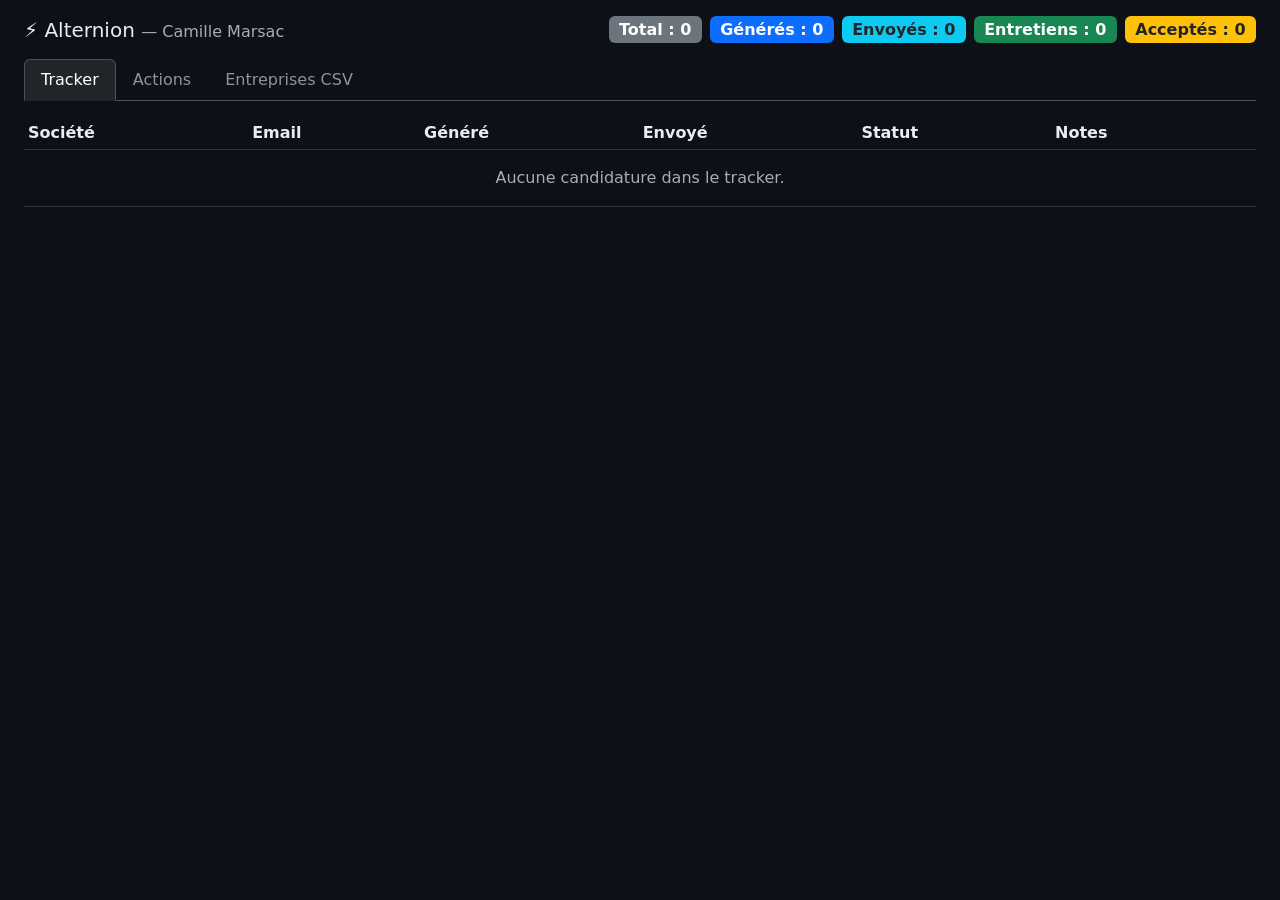
==== src/main/resources/dashboard.html @ 578bb9fd "init" ====
<!DOCTYPE html>
<html data-bs-theme="dark">
<head>
  <meta charset="UTF-8">
  <title>Alternion</title>
  <meta name="viewport" content="width=device-width, initial-scale=1">
  <link rel="stylesheet" href="https://cdn.jsdelivr.net/npm/bootstrap@5.3.2/dist/css/bootstrap.min.css">
  <style>
    body { background:#0d1117; color:#e6edf3; }
    .card { background:#161b22; border:1px solid #30363d; }
    .table > :not(caption) > * > * { background:transparent !important; color:#e6edf3; border-color:#30363d; }
    .console-box { background:#010409; color:#3fb950; font-family:monospace; font-size:12px;
                   height:300px; overflow-y:auto; padding:12px; border-radius:6px;
                   white-space:pre-wrap; border:1px solid #30363d; }
    .nav-link { color:#8b949e; }
    .nav-link.active { color:#e6edf3; }
  </style>
</head>
<body>
<div class="container-fluid py-3 px-4">

  <!-- Header -->
  <div class="d-flex align-items-center mb-3 flex-wrap gap-2">
    <h5 class="mb-0 me-auto">&#x26A1; Alternion <span class="text-muted fw-normal fs-6">&#x2014; Camille Marsac</span></h5>
    <span id="st-total"     class="badge bg-secondary fs-6">&#x2013;</span>
    <span id="st-genere"    class="badge bg-primary fs-6">&#x2013;</span>
    <span id="st-envoye"    class="badge bg-info text-dark fs-6">&#x2013;</span>
    <span id="st-entretien" class="badge bg-success fs-6">&#x2013;</span>
    <span id="st-accepte"   class="badge bg-warning text-dark fs-6">&#x2013;</span>
  </div>

  <!-- Tabs -->
  <ul class="nav nav-tabs mb-3">
    <li class="nav-item"><button class="nav-link active" data-bs-toggle="tab" data-bs-target="#pTracker">Tracker</button></li>
    <li class="nav-item"><button class="nav-link"        data-bs-toggle="tab" data-bs-target="#pActions">Actions</button></li>
    <li class="nav-item"><button class="nav-link"        data-bs-toggle="tab" data-bs-target="#pCsv">Entreprises CSV</button></li>
  </ul>

  <div class="tab-content">

    <!-- TRACKER -->
    <div class="tab-pane fade show active" id="pTracker">
      <div class="table-responsive">
        <table class="table table-hover table-sm align-middle">
          <thead class="table-dark">
            <tr><th>Soci&#xe9;t&#xe9;</th><th>Email</th><th>G&#xe9;n&#xe9;r&#xe9;</th><th>Envoy&#xe9;</th><th>Statut</th><th>Notes</th><th></th></tr>
          </thead>
          <tbody id="trackerBody">
            <tr><td colspan="7" class="text-center text-muted py-3">Chargement&#x2026;</td></tr>
          </tbody>
        </table>
      </div>
    </div>

    <!-- ACTIONS -->
    <div class="tab-pane fade" id="pActions">
      <div class="row g-3 mb-3">

        <div class="col-lg-4">
          <div class="card h-100">
            <div class="card-body">
              <h6 class="card-title">&#x1F4C4; G&#xe9;n&#xe9;rer les lettres</h6>
              <p class="card-text text-muted small">Lance LettreMailing sur tout le CSV : g&#xe9;n&#xe8;re les PDF et copie le CV dans chaque dossier.</p>
              <button class="btn btn-primary btn-sm" onclick="run('mailing')">&#x25B6; Lancer</button>
            </div>
          </div>
        </div>

        <div class="col-lg-4">
          <div class="card h-100">
            <div class="card-body">
              <h6 class="card-title">&#x2709; Envoyer les emails</h6>
              <p class="card-text text-muted small">Envoie toutes les candidatures par Gmail avec LM + CV en pi&#xe8;ces jointes.</p>
              <button class="btn btn-warning btn-sm text-dark" onclick="confirmEnvoi()">&#x25B6; Envoyer</button>
            </div>
          </div>
        </div>

        <div class="col-lg-4">
          <div class="card h-100">
            <div class="card-body">
              <h6 class="card-title">&#x1F50D; Scraper des offres</h6>
              <div class="row g-1 mb-2">
                <div class="col-8"><input id="scVille" class="form-control form-control-sm" placeholder="Ville (ex: Lyon)"></div>
                <div class="col-4"><input id="scCP"    class="form-control form-control-sm" placeholder="CP"></div>
                <div class="col-4"><input id="scRayon" class="form-control form-control-sm" placeholder="Rayon km" value="30"></div>
                <div class="col-8"><input id="scRomes" class="form-control form-control-sm" placeholder="ROME (ex: M1805,M1810)"></div>
              </div>
              <button class="btn btn-success btn-sm" onclick="runScraper()">&#x25B6; Rechercher</button>
            </div>
          </div>
        </div>

      </div>
      <div class="d-flex justify-content-between align-items-center mb-1">
        <small class="text-muted">Sortie</small>
        <button class="btn btn-sm btn-outline-secondary py-0" onclick="clearConsole()">Effacer</button>
      </div>
      <div class="console-box" id="console">Pr&#xea;t &#x2014; cliquez sur une action ci-dessus.</div>
    </div>

    <!-- CSV -->
    <div class="tab-pane fade" id="pCsv">
      <p class="text-muted small mb-2">Contenu de <code>entreprises.csv</code> &#x2014; modifiez le fichier directement puis rechargez la page.</p>
      <div class="table-responsive">
        <table class="table table-hover table-sm">
          <thead class="table-dark">
            <tr><th>Titre</th><th>Soci&#xe9;t&#xe9;</th><th>Adresse</th><th>CP</th><th>Email</th></tr>
          </thead>
          <tbody id="csvBody">
            <tr><td colspan="5" class="text-center text-muted py-3">Chargement&#x2026;</td></tr>
          </tbody>
        </table>
      </div>
    </div>

  </div>
</div>

<script src="https://cdn.jsdelivr.net/npm/bootstrap@5.3.2/dist/js/bootstrap.bundle.min.js"></script>
<script>
const STATUTS = ['g\u00e9n\u00e9r\u00e9','envoy\u00e9','relanc\u00e9','entretien','accept\u00e9','refus\u00e9'];

async function loadTracker() {
  const rows = await fetch('/api/tracker').then(r => r.json()).catch(() => []);
  const cnt = s => rows.filter(r => r.statut === s).length;
  document.getElementById('st-total').textContent     = 'Total : '      + rows.length;
  document.getElementById('st-genere').textContent    = 'G\u00e9n\u00e9r\u00e9s : '    + cnt('g\u00e9n\u00e9r\u00e9');
  document.getElementById('st-envoye').textContent    = 'Envoy\u00e9s : '    + cnt('envoy\u00e9');
  document.getElementById('st-entretien').textContent = 'Entretiens : ' + cnt('entretien');
  document.getElementById('st-accepte').textContent   = 'Accept\u00e9s : '   + cnt('accept\u00e9');
  document.getElementById('trackerBody').innerHTML = rows.length
    ? rows.map(function(row) { return '<tr>'
        + '<td><strong>' + esc(row.societe) + '</strong></td>'
        + '<td><small class="text-muted">' + esc(row.email_destinataire||'') + '</small></td>'
        + '<td><small>' + (row.date_generation||'') + '</small></td>'
        + '<td><small>' + (row.date_envoi||'\u2013') + '</small></td>'
        + '<td><select class="form-select form-select-sm" style="width:115px" data-societe="' + esc(row.societe) + '" onchange="updateStatut(this)">'
        + STATUTS.map(function(s) { return '<option' + (s===row.statut?' selected':'') + '>' + s + '</option>'; }).join('')
        + '</select></td>'
        + '<td><small class="text-muted">' + esc(row.notes||'') + '</small></td>'
        + '<td><button class="btn btn-sm btn-outline-secondary py-0 px-2" data-societe="' + esc(row.societe) + '" onclick="editNote(this)">\u{1F4DD}</button></td>'
        + '</tr>'; }).join('')
    : '<tr><td colspan="7" class="text-center text-muted py-3">Aucune candidature dans le tracker.</td></tr>';
}

async function loadCsv() {
  const rows = await fetch('/api/csv').then(r => r.json()).catch(() => []);
  document.getElementById('csvBody').innerHTML = rows.length
    ? rows.map(function(r) { return '<tr>'
        + '<td>' + esc(r.titre||'') + '</td>'
        + '<td>' + esc(r.societe||'') + '</td>'
        + '<td>' + esc(r.adresse_postale||'') + '</td>'
        + '<td>' + esc(r.code_postal||'') + '</td>'
        + '<td><small>' + esc(r.email_destinataire||'') + '</small></td>'
        + '</tr>'; }).join('')
    : '<tr><td colspan="5" class="text-center text-muted py-3">CSV vide ou introuvable.</td></tr>';
}

async function updateStatut(sel) {
  await fetch('/api/update', {
    method: 'POST', headers: {'Content-Type':'application/json'},
    body: JSON.stringify({societe: sel.dataset.societe, statut: sel.value})
  });
  loadTracker();
}

async function editNote(btn) {
  var note = prompt('Note pour ' + btn.dataset.societe + ' :');
  if (note === null) return;
  await fetch('/api/update', {
    method: 'POST', headers: {'Content-Type':'application/json'},
    body: JSON.stringify({societe: btn.dataset.societe, notes: note})
  });
  loadTracker();
}

function run(action, extra) {
  extra = extra || {};
  document.querySelector('[data-bs-target="#pActions"]').click();
  var cons = document.getElementById('console');
  cons.textContent = '> ' + action + '\n';
  var params = new URLSearchParams(Object.assign({action: action}, extra));
  var src = new EventSource('/api/run?' + params);
  src.onmessage = function(e) {
    if (e.data === '[DONE]') { src.close(); loadTracker(); loadCsv(); return; }
    cons.textContent += e.data + '\n';
    cons.scrollTop = cons.scrollHeight;
  };
  src.onerror = function() { src.close(); cons.textContent += '[termin\u00e9]\n'; };
}

function confirmEnvoi() {
  if (confirm('Envoyer les emails \u00e0 toutes les entreprises du CSV ?\nCette action est irr\u00e9versible.'))
    run('envoi');
}

function runScraper() {
  var ville = document.getElementById('scVille').value.trim();
  if (!ville) { alert('Entrez une ville.'); return; }
  run('scraper', {
    ville: ville,
    codepostal: document.getElementById('scCP').value.trim(),
    rayon:      document.getElementById('scRayon').value.trim(),
    romes:      document.getElementById('scRomes').value.trim()
  });
}

function clearConsole() { document.getElementById('console').textContent = ''; }

function esc(s) {
  return String(s).replace(/&/g,'&amp;').replace(/</g,'&lt;').replace(/>/g,'&gt;').replace(/"/g,'&quot;');
}

loadTracker();
loadCsv();
document.querySelector('[data-bs-target="#pCsv"]').addEventListener('shown.bs.tab', loadCsv);
</script>
</body>
</html>
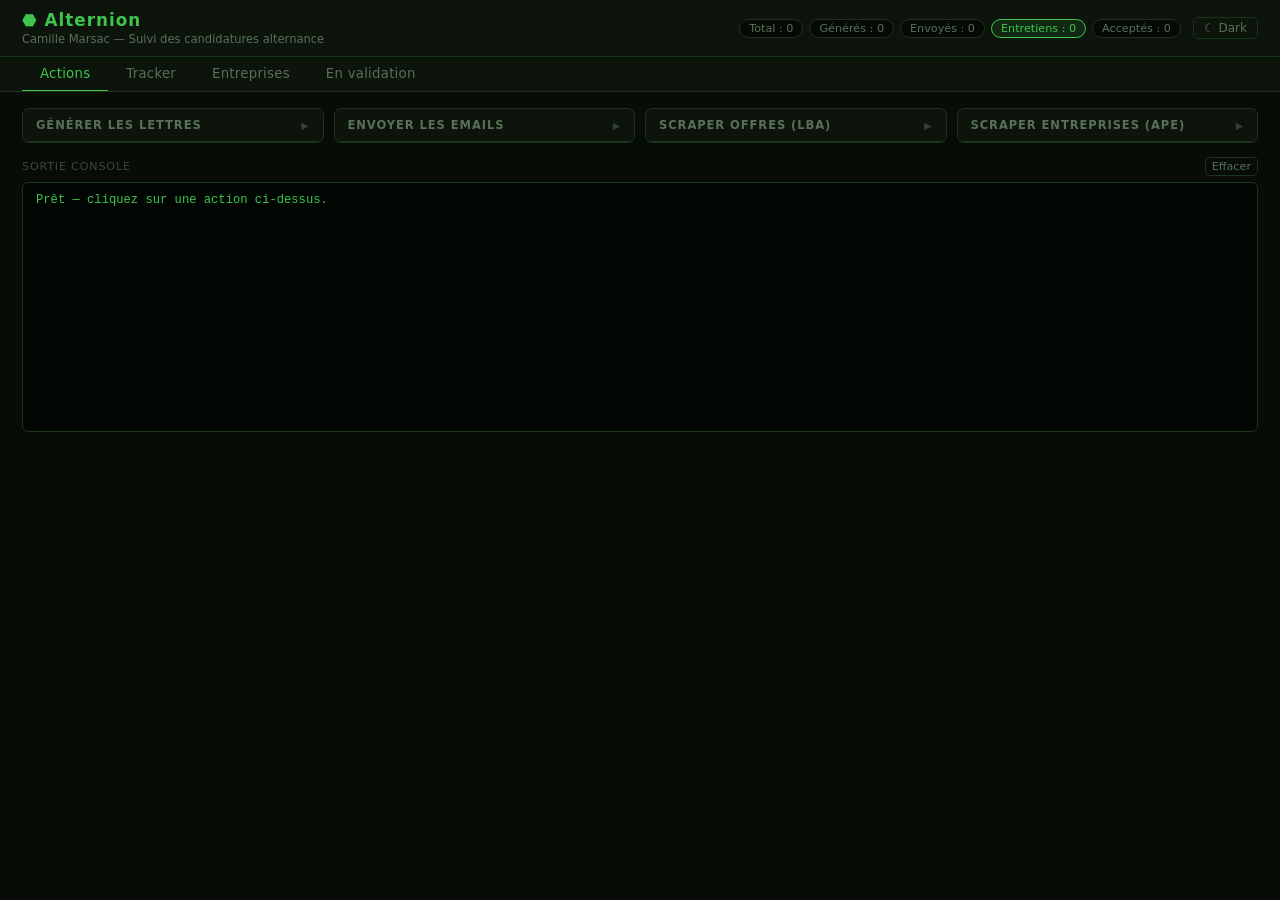
==== commit 71945a98: "Ajouts divers" ====
--- a/src/main/resources/dashboard.html
+++ b/src/main/resources/dashboard.html
@@ -1,189 +1,902 @@
 <!DOCTYPE html>
-<html data-bs-theme="dark">
+<html lang="fr" data-theme="dark">
 <head>
   <meta charset="UTF-8">
   <title>Alternion</title>
   <meta name="viewport" content="width=device-width, initial-scale=1">
-  <link rel="stylesheet" href="https://cdn.jsdelivr.net/npm/bootstrap@5.3.2/dist/css/bootstrap.min.css">
   <style>
-    body { background:#0d1117; color:#e6edf3; }
-    .card { background:#161b22; border:1px solid #30363d; }
-    .table > :not(caption) > * > * { background:transparent !important; color:#e6edf3; border-color:#30363d; }
-    .console-box { background:#010409; color:#3fb950; font-family:monospace; font-size:12px;
-                   height:300px; overflow-y:auto; padding:12px; border-radius:6px;
-                   white-space:pre-wrap; border:1px solid #30363d; }
-    .nav-link { color:#8b949e; }
-    .nav-link.active { color:#e6edf3; }
+    /* ── Variables de thème ────────────────────────────── */
+    :root {
+      --bg:       #070c07;
+      --bg-s:     #0c140c;
+      --bg-r:     #111d11;
+      --bg-i:     #050a05;
+      --brd:      #1a361a;
+      --brd-s:    #2a502a;
+      --txt:      #c0dac0;
+      --txt-d:    #587058;
+      --txt-m:    #364a36;
+      --acc:      #3ec44f;
+      --acc-d:    #2a9038;
+      --acc-glow: rgba(62,196,79,.12);
+      --dng:      #e05050;
+      --wrn:      #c89a18;
+      --bof-bg:   rgba(62,196,79,.14);
+      --bof-fg:   #3ec44f;
+      --bent-bg:  rgba(100,160,100,.12);
+      --bent-fg:  #7ab87a;
+      --con-bg:   #020602;
+      --con-fg:   #3ec44f;
+    }
+    [data-theme="light"] {
+      --bg:       #f2f7f2;
+      --bg-s:     #e8f0e8;
+      --bg-r:     #dde8dd;
+      --bg-i:     #ffffff;
+      --brd:      #90be90;
+      --brd-s:    #609060;
+      --txt:      #1a3a1a;
+      --txt-d:    #3a6a3a;
+      --txt-m:    #5a8a5a;
+      --acc:      #1e7a2e;
+      --acc-d:    #145022;
+      --acc-glow: rgba(30,122,46,.1);
+      --dng:      #aa2020;
+      --wrn:      #8a6010;
+      --bof-bg:   rgba(30,122,46,.14);
+      --bof-fg:   #1e7a2e;
+      --bent-bg:  rgba(70,110,70,.12);
+      --bent-fg:  #3a6a3a;
+      --con-bg:   #f4fdf4;
+      --con-fg:   #1a5a22;
+    }
+
+    /* ── Reset / Base ──────────────────────────────────── */
+    *, *::before, *::after { box-sizing:border-box; margin:0; padding:0; }
+    body { background:var(--bg); color:var(--txt); font-family:'Segoe UI',system-ui,sans-serif; font-size:14px; }
+    a { color:var(--acc); text-decoration:none; }
+    a:hover { text-decoration:underline; }
+    input, select, button, textarea { font-family:inherit; }
+
+    /* ── Header ───────────────────────────────────────── */
+    .hdr { display:flex; align-items:center; gap:12px; padding:10px 22px;
+           background:var(--bg-s); border-bottom:1px solid var(--brd); flex-wrap:wrap; }
+    .hdr-logo { font-size:1.05rem; font-weight:700; color:var(--acc); letter-spacing:.06em; }
+    .hdr-sub  { font-size:.72rem; color:var(--txt-d); margin-top:2px; }
+    .hdr-stats { display:flex; gap:6px; flex-wrap:wrap; margin-left:auto; align-items:center; }
+    .sp { font-size:.7rem; padding:2px 9px; border-radius:10px; border:1px solid var(--brd);
+          color:var(--txt-d); background:var(--bg-i); white-space:nowrap; }
+    .sp.hi { border-color:var(--acc); color:var(--acc); background:var(--acc-glow); }
+    .theme-btn { background:none; border:1px solid var(--brd); color:var(--txt-d); border-radius:5px;
+                 padding:3px 10px; cursor:pointer; font-size:.75rem; }
+    .theme-btn:hover { border-color:var(--acc); color:var(--acc); }
+
+    /* ── Tabs ─────────────────────────────────────────── */
+    .tabs { display:flex; border-bottom:1px solid var(--brd); background:var(--bg-s);
+            padding:0 22px; overflow-x:auto; }
+    .tab { background:none; border:none; border-bottom:2px solid transparent; color:var(--txt-d);
+           padding:9px 18px; cursor:pointer; font-size:.83rem; letter-spacing:.02em;
+           white-space:nowrap; margin-bottom:-1px; transition:color .12s; }
+    .tab:hover { color:var(--txt); }
+    .tab.on { color:var(--acc); border-bottom-color:var(--acc); }
+    .pane { display:none; padding:16px 22px; }
+    .pane.on { display:block; }
+
+    /* ── Grille actions ───────────────────────────────── */
+    .act-grid { display:grid; grid-template-columns:repeat(4,1fr); gap:10px; margin-bottom:14px; }
+    @media(max-width:1100px) { .act-grid { grid-template-columns:repeat(2,1fr); } }
+    @media(max-width:580px)  { .act-grid { grid-template-columns:1fr; } }
+
+    /* ── Cards collapsibles ───────────────────────────── */
+    .card { background:var(--bg-s); border:1px solid var(--brd); border-radius:7px; overflow:hidden; }
+    .card-hdr { display:flex; align-items:center; justify-content:space-between; padding:9px 13px;
+                cursor:pointer; background:none; border:none; width:100%; color:var(--txt-d);
+                font-size:.72rem; text-transform:uppercase; letter-spacing:.08em; font-weight:600;
+                border-bottom:1px solid var(--brd); }
+    .card-hdr:hover { color:var(--acc); }
+    .card-hdr .chev { font-size:.6rem; transition:transform .18s; opacity:.5; }
+    .card-hdr.open .chev { transform:rotate(90deg); opacity:1; color:var(--acc); }
+    .card-hdr.open { color:var(--acc); }
+    .card-body { display:none; padding:12px 13px; }
+    .card-body.open { display:block; }
+
+    /* ── Formulaires ──────────────────────────────────── */
+    .flbl { display:block; font-size:.7rem; color:var(--txt-d); margin-bottom:3px;
+            text-transform:uppercase; letter-spacing:.04em; }
+    .finp, .fsel { display:block; width:100%; background:var(--bg-i); border:1px solid var(--brd);
+                   color:var(--txt); border-radius:5px; padding:5px 8px; font-size:.8rem; }
+    .finp:focus, .fsel:focus { outline:none; border-color:var(--acc); }
+    .fsel option { background:var(--bg-i); }
+    .frow  { display:grid; gap:8px; margin-bottom:8px; }
+    .fc2   { grid-template-columns:1fr 1fr; }
+    .fc31  { grid-template-columns:3fr 1fr; }
+
+    /* ── Multi-select dropdown ────────────────────────── */
+    .ms { position:relative; }
+    .ms-btn { display:flex; align-items:center; justify-content:space-between; gap:6px; width:100%;
+              background:var(--bg-i); border:1px solid var(--brd); color:var(--txt-d);
+              border-radius:5px; padding:5px 8px; font-size:.8rem; cursor:pointer; text-align:left; }
+    .ms-btn:hover, .ms-btn.open { border-color:var(--acc); color:var(--txt); }
+    .ms-lbl { overflow:hidden; text-overflow:ellipsis; white-space:nowrap; flex:1; }
+    .ms-arr { font-size:.6rem; flex-shrink:0; transition:transform .15s; }
+    .ms-btn.open .ms-arr { transform:rotate(180deg); }
+    .ms-panel { display:none; position:absolute; top:calc(100% + 3px); left:0; right:0;
+                background:var(--bg-r); border:1px solid var(--acc); border-radius:6px;
+                z-index:400; max-height:230px; overflow-y:auto;
+                box-shadow:0 6px 24px rgba(0,0,0,.55); }
+    .ms-panel.open { display:block; }
+    .ms-grp { border-bottom:1px solid var(--brd); padding:3px 0; }
+    .ms-grp:last-child { border-bottom:none; }
+    .ms-glbl { font-size:.67rem; text-transform:uppercase; letter-spacing:.06em;
+               color:var(--txt-m); padding:5px 10px 2px; }
+    .mi { display:flex; align-items:center; gap:7px; padding:4px 10px; cursor:pointer; }
+    .mi:hover { background:var(--acc-glow); }
+    .mi input[type=checkbox] { accent-color:var(--acc); cursor:pointer; flex-shrink:0; }
+    .mi label { font-size:.79rem; color:var(--txt-d); cursor:pointer; line-height:1.3; }
+    .mi:hover label { color:var(--txt); }
+
+    /* ── Boutons ──────────────────────────────────────── */
+    .btn { display:inline-flex; align-items:center; gap:5px; border-radius:5px; padding:5px 12px;
+           font-size:.8rem; cursor:pointer; border:1px solid; transition:all .12s; line-height:1.2;
+           white-space:nowrap; }
+    .btn-g { background:var(--acc);  border-color:var(--acc);  color:#000; font-weight:600; }
+    .btn-g:hover { background:var(--acc-d); border-color:var(--acc-d); }
+    .btn-o { background:transparent; border-color:var(--brd);  color:var(--txt-d); }
+    .btn-o:hover { border-color:var(--acc); color:var(--acc); }
+    .btn-w { background:transparent; border-color:var(--wrn);  color:var(--wrn); }
+    .btn-w:hover { background:var(--wrn); color:#000; }
+    .btn-d { background:transparent; border-color:var(--dng);  color:var(--dng); }
+    .btn-d:hover { background:var(--dng); color:#fff; }
+    .btn-sm { padding:3px 9px; font-size:.75rem; }
+    .btn-xs { padding:2px 6px; font-size:.7rem; }
+    .btn:disabled { opacity:.45; cursor:not-allowed; }
+
+    /* ── Console ──────────────────────────────────────── */
+    .con-hdr { display:flex; justify-content:space-between; align-items:center; margin-bottom:6px; }
+    .con-lbl { font-size:.7rem; text-transform:uppercase; letter-spacing:.07em; color:var(--txt-m); }
+    .con-box { background:var(--con-bg); color:var(--con-fg); font-family:'Courier New',Consolas,monospace;
+               font-size:.76rem; height:250px; overflow-y:auto; padding:10px 13px; border-radius:6px;
+               white-space:pre-wrap; border:1px solid var(--brd); }
+
+    /* ── Tables ───────────────────────────────────────── */
+    .tbl-wrap { overflow-x:auto; }
+    .tbl { width:100%; border-collapse:collapse; }
+    .tbl th { font-size:.68rem; text-transform:uppercase; letter-spacing:.06em; color:var(--txt-d);
+              font-weight:600; padding:8px 10px; border-bottom:2px solid var(--brd); white-space:nowrap; }
+    .tbl td { padding:7px 10px; border-bottom:1px solid var(--brd); font-size:.82rem; vertical-align:middle; }
+    .tbl tr:last-child td { border-bottom:none; }
+    .erow { cursor:pointer; transition:background .1s; }
+    .erow:hover, .erow.xp { background:var(--bg-r); }
+    .drow td { padding:0; border-bottom:1px solid var(--brd); }
+    .det-box { padding:10px 14px; background:var(--bg-i); display:grid; gap:5px; }
+    .det-box .dl { display:flex; gap:10px; font-size:.79rem; align-items:baseline; }
+    .det-box .dk { color:var(--txt-d); font-size:.69rem; text-transform:uppercase;
+                   letter-spacing:.05em; min-width:68px; flex-shrink:0; }
+    .det-box .dv { color:var(--txt); word-break:break-word; }
+
+    /* ── Badges ───────────────────────────────────────── */
+    .bdg { display:inline-block; border-radius:3px; padding:1px 6px; font-size:.67rem;
+           font-weight:600; letter-spacing:.02em; white-space:nowrap; border:1px solid; }
+    .bdg-offre { background:var(--bof-bg); color:var(--bof-fg); border-color:var(--bof-fg); }
+    .bdg-ent   { background:var(--bent-bg); color:var(--bent-fg); border-color:var(--bent-fg); }
+    .bdg-done  { background:rgba(80,80,80,.15); color:var(--txt-m); border-color:var(--txt-m); }
+
+    /* ── Buckets ──────────────────────────────────────── */
+    .bkt-bar { display:flex; gap:7px; flex-wrap:wrap; align-items:center; margin-bottom:12px; }
+    .bkt-pill { background:transparent; border:1px solid var(--brd); color:var(--txt-d);
+                border-radius:10px; padding:2px 11px; font-size:.74rem; cursor:pointer;
+                transition:all .12s; }
+    .bkt-pill:hover { border-color:var(--acc); color:var(--acc); }
+    .bkt-pill.on { background:var(--acc-glow); border-color:var(--acc); color:var(--acc); }
+    .bkt-acts { margin-left:auto; display:flex; gap:6px; }
+
+    /* ── Modals custom ────────────────────────────────── */
+    .ov { display:none; position:fixed; inset:0; background:rgba(0,0,0,.58); z-index:500;
+          align-items:center; justify-content:center; }
+    .ov.on { display:flex; }
+    .mbox { background:var(--bg-r); border:1px solid var(--brd-s); border-radius:8px;
+            padding:18px 20px; width:min(390px,94vw); box-shadow:0 12px 50px rgba(0,0,0,.6); }
+    .mtit { font-size:.9rem; font-weight:600; color:var(--txt); margin-bottom:14px; }
+    .mfld { margin-bottom:10px; }
+    .mfoo { display:flex; justify-content:flex-end; gap:8px; margin-top:14px; }
+
+    /* ── Misc ─────────────────────────────────────────── */
+    .tb-hdr { display:flex; justify-content:space-between; align-items:center; margin-bottom:10px; }
+    .tb-tit { font-size:.72rem; text-transform:uppercase; letter-spacing:.07em; color:var(--txt-d); }
+    .empty  { color:var(--txt-m); font-size:.8rem; text-align:center; padding:20px; }
+    .ra { display:flex; gap:4px; justify-content:flex-end; white-space:nowrap; }
+    .stat-sel { background:var(--bg-i); border:1px solid var(--brd); color:var(--txt);
+                border-radius:4px; padding:2px 5px; font-size:.76rem; }
+    code { background:var(--bg-i); border:1px solid var(--brd); border-radius:3px;
+           padding:1px 5px; font-size:.8em; color:var(--txt-d); }
+    .hint { font-size:.72rem; color:var(--txt-d); margin-top:6px; }
   </style>
 </head>
 <body>
-<div class="container-fluid py-3 px-4">
-
-  <!-- Header -->
-  <div class="d-flex align-items-center mb-3 flex-wrap gap-2">
-    <h5 class="mb-0 me-auto">&#x26A1; Alternion <span class="text-muted fw-normal fs-6">&#x2014; Camille Marsac</span></h5>
-    <span id="st-total"     class="badge bg-secondary fs-6">&#x2013;</span>
-    <span id="st-genere"    class="badge bg-primary fs-6">&#x2013;</span>
-    <span id="st-envoye"    class="badge bg-info text-dark fs-6">&#x2013;</span>
-    <span id="st-entretien" class="badge bg-success fs-6">&#x2013;</span>
-    <span id="st-accepte"   class="badge bg-warning text-dark fs-6">&#x2013;</span>
+
+<!-- ── Header ───────────────────────────────────────────── -->
+<header class="hdr">
+  <div>
+    <div class="hdr-logo">&#11043; Alternion</div>
+    <div class="hdr-sub">Camille Marsac &mdash; Suivi des candidatures alternance</div>
   </div>
-
-  <!-- Tabs -->
-  <ul class="nav nav-tabs mb-3">
-    <li class="nav-item"><button class="nav-link active" data-bs-toggle="tab" data-bs-target="#pTracker">Tracker</button></li>
-    <li class="nav-item"><button class="nav-link"        data-bs-toggle="tab" data-bs-target="#pActions">Actions</button></li>
-    <li class="nav-item"><button class="nav-link"        data-bs-toggle="tab" data-bs-target="#pCsv">Entreprises CSV</button></li>
-  </ul>
-
-  <div class="tab-content">
-
-    <!-- TRACKER -->
-    <div class="tab-pane fade show active" id="pTracker">
-      <div class="table-responsive">
-        <table class="table table-hover table-sm align-middle">
-          <thead class="table-dark">
-            <tr><th>Soci&#xe9;t&#xe9;</th><th>Email</th><th>G&#xe9;n&#xe9;r&#xe9;</th><th>Envoy&#xe9;</th><th>Statut</th><th>Notes</th><th></th></tr>
-          </thead>
-          <tbody id="trackerBody">
-            <tr><td colspan="7" class="text-center text-muted py-3">Chargement&#x2026;</td></tr>
-          </tbody>
-        </table>
+  <div class="hdr-stats">
+    <span id="st-total"     class="sp">&#8212;</span>
+    <span id="st-genere"    class="sp">&#8212;</span>
+    <span id="st-envoye"    class="sp">&#8212;</span>
+    <span id="st-entretien" class="sp hi">&#8212;</span>
+    <span id="st-accepte"   class="sp">&#8212;</span>
+  </div>
+  <button class="theme-btn" id="themeBtn" onclick="toggleTheme()">&#9790; Dark</button>
+</header>
+
+<!-- ── Barre d'onglets ──────────────────────────────────── -->
+<nav class="tabs">
+  <button class="tab on" data-tab="pActions" onclick="switchTab(this)">Actions</button>
+  <button class="tab" data-tab="pTracker"  onclick="switchTab(this)">Tracker</button>
+  <button class="tab" data-tab="pOffres"   onclick="switchTab(this);loadBuckets().then(loadOffres)">Entreprises</button>
+  <button class="tab" data-tab="pCsv"      onclick="switchTab(this);loadCsv()">En validation</button>
+</nav>
+
+<!-- ── Pane : Actions ───────────────────────────────────── -->
+<div id="pActions" class="pane on">
+  <div class="act-grid">
+
+    <!-- Générer les lettres -->
+    <div class="card">
+      <button class="card-hdr" onclick="toggleCard(this)">
+        <span>G&eacute;n&eacute;rer les lettres</span>
+        <span class="chev">&#9654;</span>
+      </button>
+      <div class="card-body">
+        <p class="hint" style="margin-bottom:10px">Lance LettreMailing &mdash; g&eacute;n&egrave;re les PDF et copie le CV dans chaque dossier entreprise.</p>
+        <button class="btn btn-g btn-sm" onclick="run('mailing')">Lancer</button>
       </div>
     </div>
 
-    <!-- ACTIONS -->
-    <div class="tab-pane fade" id="pActions">
-      <div class="row g-3 mb-3">
-
-        <div class="col-lg-4">
-          <div class="card h-100">
-            <div class="card-body">
-              <h6 class="card-title">&#x1F4C4; G&#xe9;n&#xe9;rer les lettres</h6>
-              <p class="card-text text-muted small">Lance LettreMailing sur tout le CSV : g&#xe9;n&#xe8;re les PDF et copie le CV dans chaque dossier.</p>
-              <button class="btn btn-primary btn-sm" onclick="run('mailing')">&#x25B6; Lancer</button>
+    <!-- Envoyer les emails -->
+    <div class="card">
+      <button class="card-hdr" onclick="toggleCard(this)">
+        <span>Envoyer les emails</span>
+        <span class="chev">&#9654;</span>
+      </button>
+      <div class="card-body">
+        <p class="hint" style="margin-bottom:10px">Envoie toutes les candidatures par Gmail avec lettre et CV en pi&egrave;ces jointes.</p>
+        <button class="btn btn-w btn-sm" onclick="confirmEnvoi()">Envoyer</button>
+      </div>
+    </div>
+
+    <!-- Scraper offres LBA -->
+    <div class="card">
+      <button class="card-hdr" onclick="toggleCard(this)">
+        <span>Scraper offres (LBA)</span>
+        <span class="chev">&#9654;</span>
+      </button>
+      <div class="card-body">
+        <div class="frow fc31">
+          <div>
+            <label class="flbl">Ville</label>
+            <select id="scVilleSelect" class="fsel" onchange="onVilleChange()">
+              <option value="Caen|14000">Caen</option>
+              <option value="Rouen|76000">Rouen</option>
+              <option value="&Eacute;vreux|27000">&Eacute;vreux</option>
+              <option value="Argentan|61200">Argentan</option>
+              <option value="Granville|50400">Granville</option>
+              <option value="">Autre&hellip;</option>
+            </select>
+          </div>
+          <div>
+            <label class="flbl">Rayon (km)</label>
+            <input id="scRayon" class="finp" value="60">
+          </div>
+        </div>
+        <div id="scVilleManuel" style="display:none" class="frow fc2">
+          <div>
+            <label class="flbl">Ville</label>
+            <input id="scVille" class="finp" placeholder="Lyon">
+          </div>
+          <div>
+            <label class="flbl">Code postal</label>
+            <input id="scCP" class="finp" placeholder="69001">
+          </div>
+        </div>
+        <div style="margin-bottom:10px">
+          <label class="flbl">Domaines ROME</label>
+          <div class="ms" id="msRome">
+            <button class="ms-btn" onclick="toggleMs('msRome')" type="button">
+              <span class="ms-lbl" id="msRomeLbl">S&eacute;lectionner&hellip;</span>
+              <span class="ms-arr">&#9660;</span>
+            </button>
+            <div class="ms-panel" id="msRomePanel">
+              <div class="ms-grp">
+                <div class="ms-glbl">Informatique</div>
+                <div class="mi"><input type="checkbox" name="rome" value="M1805" id="rM1805"><label for="rM1805">M1805 &mdash; D&eacute;veloppement informatique</label></div>
+                <div class="mi"><input type="checkbox" name="rome" value="M1810" id="rM1810"><label for="rM1810">M1810 &mdash; Production &amp; exploitation SI</label></div>
+                <div class="mi"><input type="checkbox" name="rome" value="M1802" id="rM1802"><label for="rM1802">M1802 &mdash; Expertise &amp; support SI</label></div>
+                <div class="mi"><input type="checkbox" name="rome" value="M1806" id="rM1806"><label for="rM1806">M1806 &mdash; Conseil &amp; MOA SI</label></div>
+                <div class="mi"><input type="checkbox" name="rome" value="M1801" id="rM1801"><label for="rM1801">M1801 &mdash; Administration SI</label></div>
+                <div class="mi"><input type="checkbox" name="rome" value="M1803" id="rM1803"><label for="rM1803">M1803 &mdash; Direction des SI</label></div>
+                <div class="mi"><input type="checkbox" name="rome" value="M1804" id="rM1804"><label for="rM1804">M1804 &mdash; D&eacute;veloppement jeux vid&eacute;o</label></div>
+                <div class="mi"><input type="checkbox" name="rome" value="M1808" id="rM1808"><label for="rM1808">M1808 &mdash; Information g&eacute;ographique</label></div>
+                <div class="mi"><input type="checkbox" name="rome" value="M1807" id="rM1807"><label for="rM1807">M1807 &mdash; Architecture &amp; urbanisme SI</label></div>
+              </div>
+              <div class="ms-grp">
+                <div class="ms-glbl">Restauration &amp; H&ocirc;tellerie</div>
+                <div class="mi"><input type="checkbox" name="rome" value="H2101" id="rH2101"><label for="rH2101">H2101 &mdash; Service en restauration</label></div>
+                <div class="mi"><input type="checkbox" name="rome" value="H2102" id="rH2102"><label for="rH2102">H2102 &mdash; Management restauration</label></div>
+                <div class="mi"><input type="checkbox" name="rome" value="H2301" id="rH2301"><label for="rH2301">H2301 &mdash; Cuisine (commis, cuisinier)</label></div>
+                <div class="mi"><input type="checkbox" name="rome" value="G1703" id="rG1703"><label for="rG1703">G1703 &mdash; R&eacute;ception h&ocirc;teli&egrave;re</label></div>
+                <div class="mi"><input type="checkbox" name="rome" value="G1801" id="rG1801"><label for="rG1801">G1801 &mdash; Portier, voiturier</label></div>
+              </div>
+              <div class="ms-grp">
+                <div class="ms-glbl">Commerce &amp; Grande distribution</div>
+                <div class="mi"><input type="checkbox" name="rome" value="D1505" id="rD1505"><label for="rD1505">D1505 &mdash; H&ocirc;tesse / personnel de caisse</label></div>
+                <div class="mi"><input type="checkbox" name="rome" value="D1507" id="rD1507"><label for="rD1507">D1507 &mdash; Mise en rayon libre-service</label></div>
+                <div class="mi"><input type="checkbox" name="rome" value="D1211" id="rD1211"><label for="rD1211">D1211 &mdash; Vente en alimentation</label></div>
+                <div class="mi"><input type="checkbox" name="rome" value="D1212" id="rD1212"><label for="rD1212">D1212 &mdash; Vente habillement &amp; accessoires</label></div>
+                <div class="mi"><input type="checkbox" name="rome" value="D1106" id="rD1106"><label for="rD1106">D1106 &mdash; Vente &eacute;quipement maison</label></div>
+              </div>
+              <div class="ms-grp">
+                <div class="ms-glbl">Accueil &amp; Services</div>
+                <div class="mi"><input type="checkbox" name="rome" value="M1601" id="rM1601"><label for="rM1601">M1601 &mdash; Accueil &amp; renseignements</label></div>
+                <div class="mi"><input type="checkbox" name="rome" value="K1304" id="rK1304"><label for="rK1304">K1304 &mdash; Services domestiques / aide m&eacute;nag&egrave;re</label></div>
+                <div class="mi"><input type="checkbox" name="rome" value="N1103" id="rN1103"><label for="rN1103">N1103 &mdash; Magasinage &amp; stockage</label></div>
+                <div class="mi"><input type="checkbox" name="rome" value="N1105" id="rN1105"><label for="rN1105">N1105 &mdash; Manutention</label></div>
+                <div class="mi"><input type="checkbox" name="rome" value="K2204" id="rK2204"><label for="rK2204">K2204 &mdash; Surveillance &amp; gardiennage</label></div>
+              </div>
             </div>
           </div>
         </div>
-
-        <div class="col-lg-4">
-          <div class="card h-100">
-            <div class="card-body">
-              <h6 class="card-title">&#x2709; Envoyer les emails</h6>
-              <p class="card-text text-muted small">Envoie toutes les candidatures par Gmail avec LM + CV en pi&#xe8;ces jointes.</p>
-              <button class="btn btn-warning btn-sm text-dark" onclick="confirmEnvoi()">&#x25B6; Envoyer</button>
+        <button class="btn btn-g btn-sm" onclick="runScraper()">Rechercher</button>
+      </div>
+    </div>
+
+    <!-- Scraper entreprises INSEE / APE -->
+    <div class="card">
+      <button class="card-hdr" onclick="toggleCard(this)">
+        <span>Scraper entreprises (APE)</span>
+        <span class="chev">&#9654;</span>
+      </button>
+      <div class="card-body">
+        <div class="frow fc2">
+          <div>
+            <label class="flbl">D&eacute;partement</label>
+            <select id="enDept" class="fsel" onchange="onDeptChange()">
+              <option value="14">14 &mdash; Calvados</option>
+              <option value="27">27 &mdash; Eure</option>
+              <option value="50">50 &mdash; Manche</option>
+              <option value="61">61 &mdash; Orne</option>
+              <option value="76">76 &mdash; Seine-Maritime</option>
+              <option value="">Autre&hellip;</option>
+            </select>
+          </div>
+          <div id="enDeptManuelDiv" style="display:none">
+            <label class="flbl">N&deg; d&eacute;p.</label>
+            <input id="enDeptManuel" class="finp" placeholder="69">
+          </div>
+        </div>
+        <div style="margin-bottom:10px">
+          <label class="flbl">Codes APE</label>
+          <div class="ms" id="msApe">
+            <button class="ms-btn" onclick="toggleMs('msApe')" type="button">
+              <span class="ms-lbl" id="msApeLbl">S&eacute;lectionner&hellip;</span>
+              <span class="ms-arr">&#9660;</span>
+            </button>
+            <div class="ms-panel" id="msApePanel">
+              <div class="ms-grp">
+                <div class="ms-glbl">Informatique &amp; Num&eacute;rique</div>
+                <div class="mi"><input type="checkbox" name="ape" value="62.01Z" id="a6201Z"><label for="a6201Z">62.01Z &mdash; Programmation informatique</label></div>
+                <div class="mi"><input type="checkbox" name="ape" value="62.02A" id="a6202A"><label for="a6202A">62.02A &mdash; Conseil syst&egrave;mes &amp; logiciels</label></div>
+                <div class="mi"><input type="checkbox" name="ape" value="62.02B" id="a6202B"><label for="a6202B">62.02B &mdash; Tierce maintenance SI</label></div>
+                <div class="mi"><input type="checkbox" name="ape" value="62.03Z" id="a6203Z"><label for="a6203Z">62.03Z &mdash; Gestion installations info.</label></div>
+                <div class="mi"><input type="checkbox" name="ape" value="62.09Z" id="a6209Z"><label for="a6209Z">62.09Z &mdash; Autres activit&eacute;s info.</label></div>
+                <div class="mi"><input type="checkbox" name="ape" value="63.11Z" id="a6311Z"><label for="a6311Z">63.11Z &mdash; H&eacute;bergement &amp; donn&eacute;es</label></div>
+                <div class="mi"><input type="checkbox" name="ape" value="58.29C" id="a5829C"><label for="a5829C">58.29C &mdash; &Eacute;dition logiciels applicatifs</label></div>
+                <div class="mi"><input type="checkbox" name="ape" value="58.29A" id="a5829A"><label for="a5829A">58.29A &mdash; &Eacute;dition logiciels syst&egrave;mes</label></div>
+                <div class="mi"><input type="checkbox" name="ape" value="71.12B" id="a7112B"><label for="a7112B">71.12B &mdash; Ing&eacute;nierie &amp; bureau d&rsquo;&eacute;tudes</label></div>
+              </div>
+              <div class="ms-grp">
+                <div class="ms-glbl">Restauration &amp; H&ocirc;tellerie</div>
+                <div class="mi"><input type="checkbox" name="ape" value="56.10A" id="a5610A"><label for="a5610A">56.10A &mdash; Restauration traditionnelle</label></div>
+                <div class="mi"><input type="checkbox" name="ape" value="56.10B" id="a5610B"><label for="a5610B">56.10B &mdash; Caf&eacute;t&eacute;rias &amp; libres-services</label></div>
+                <div class="mi"><input type="checkbox" name="ape" value="56.21Z" id="a5621Z"><label for="a5621Z">56.21Z &mdash; Traiteurs &amp; r&eacute;ceptions</label></div>
+                <div class="mi"><input type="checkbox" name="ape" value="56.29A" id="a5629A"><label for="a5629A">56.29A &mdash; Restauration collective</label></div>
+                <div class="mi"><input type="checkbox" name="ape" value="56.29B" id="a5629B"><label for="a5629B">56.29B &mdash; Autres services restauration</label></div>
+                <div class="mi"><input type="checkbox" name="ape" value="56.30Z" id="a5630Z"><label for="a5630Z">56.30Z &mdash; D&eacute;bits de boissons (bars, caf&eacute;s)</label></div>
+                <div class="mi"><input type="checkbox" name="ape" value="55.10Z" id="a5510Z"><label for="a5510Z">55.10Z &mdash; H&ocirc;tels &amp; h&eacute;bergement</label></div>
+                <div class="mi"><input type="checkbox" name="ape" value="55.20Z" id="a5520Z"><label for="a5520Z">55.20Z &mdash; H&eacute;bergement touristique</label></div>
+              </div>
+              <div class="ms-grp">
+                <div class="ms-glbl">Commerce &amp; Grande distribution</div>
+                <div class="mi"><input type="checkbox" name="ape" value="47.11B" id="a4711B"><label for="a4711B">47.11B &mdash; Supermarch&eacute;s</label></div>
+                <div class="mi"><input type="checkbox" name="ape" value="47.11F" id="a4711F"><label for="a4711F">47.11F &mdash; Hypermarch&eacute;s</label></div>
+                <div class="mi"><input type="checkbox" name="ape" value="47.29Z" id="a4729Z"><label for="a4729Z">47.29Z &mdash; Autres commerces alimentaires</label></div>
+                <div class="mi"><input type="checkbox" name="ape" value="47.21Z" id="a4721Z"><label for="a4721Z">47.21Z &mdash; Commerce fruits &amp; l&eacute;gumes</label></div>
+                <div class="mi"><input type="checkbox" name="ape" value="47.71Z" id="a4771Z"><label for="a4771Z">47.71Z &mdash; Commerce habillement</label></div>
+                <div class="mi"><input type="checkbox" name="ape" value="47.72Z" id="a4772Z"><label for="a4772Z">47.72Z &mdash; Commerce chaussures</label></div>
+                <div class="mi"><input type="checkbox" name="ape" value="47.99Z" id="a4799Z"><label for="a4799Z">47.99Z &mdash; Autres commerces de d&eacute;tail</label></div>
+              </div>
+              <div class="ms-grp">
+                <div class="ms-glbl">Services aux personnes</div>
+                <div class="mi"><input type="checkbox" name="ape" value="81.21Z" id="a8121Z"><label for="a8121Z">81.21Z &mdash; Nettoyage courant b&acirc;timents</label></div>
+                <div class="mi"><input type="checkbox" name="ape" value="81.22Z" id="a8122Z"><label for="a8122Z">81.22Z &mdash; Nettoyage industriel</label></div>
+                <div class="mi"><input type="checkbox" name="ape" value="96.01A" id="a9601A"><label for="a9601A">96.01A &mdash; Blanchisseries &amp; laveries</label></div>
+                <div class="mi"><input type="checkbox" name="ape" value="88.10A" id="a8810A"><label for="a8810A">88.10A &mdash; Aide &agrave; domicile</label></div>
+                <div class="mi"><input type="checkbox" name="ape" value="80.10Z" id="a8010Z"><label for="a8010Z">80.10Z &mdash; S&eacute;curit&eacute; priv&eacute;e</label></div>
+              </div>
             </div>
           </div>
         </div>
-
-        <div class="col-lg-4">
-          <div class="card h-100">
-            <div class="card-body">
-              <h6 class="card-title">&#x1F50D; Scraper des offres</h6>
-              <div class="row g-1 mb-2">
-                <div class="col-8"><input id="scVille" class="form-control form-control-sm" placeholder="Ville (ex: Lyon)"></div>
-                <div class="col-4"><input id="scCP"    class="form-control form-control-sm" placeholder="CP"></div>
-                <div class="col-4"><input id="scRayon" class="form-control form-control-sm" placeholder="Rayon km" value="30"></div>
-                <div class="col-8"><input id="scRomes" class="form-control form-control-sm" placeholder="ROME (ex: M1805,M1810)"></div>
-              </div>
-              <button class="btn btn-success btn-sm" onclick="runScraper()">&#x25B6; Rechercher</button>
-            </div>
-          </div>
-        </div>
-
+        <button class="btn btn-g btn-sm" onclick="runScraperEntreprises()">Rechercher</button>
       </div>
-      <div class="d-flex justify-content-between align-items-center mb-1">
-        <small class="text-muted">Sortie</small>
-        <button class="btn btn-sm btn-outline-secondary py-0" onclick="clearConsole()">Effacer</button>
-      </div>
-      <div class="console-box" id="console">Pr&#xea;t &#x2014; cliquez sur une action ci-dessus.</div>
-    </div>
-
-    <!-- CSV -->
-    <div class="tab-pane fade" id="pCsv">
-      <p class="text-muted small mb-2">Contenu de <code>entreprises.csv</code> &#x2014; modifiez le fichier directement puis rechargez la page.</p>
-      <div class="table-responsive">
-        <table class="table table-hover table-sm">
-          <thead class="table-dark">
-            <tr><th>Titre</th><th>Soci&#xe9;t&#xe9;</th><th>Adresse</th><th>CP</th><th>Email</th></tr>
-          </thead>
-          <tbody id="csvBody">
-            <tr><td colspan="5" class="text-center text-muted py-3">Chargement&#x2026;</td></tr>
-          </tbody>
-        </table>
-      </div>
-    </div>
-
+    </div>
+
+  </div><!-- /act-grid -->
+
+  <div class="con-hdr">
+    <span class="con-lbl">Sortie console</span>
+    <button class="btn btn-o btn-xs" onclick="clearConsole()">Effacer</button>
+  </div>
+  <div class="con-box" id="console">Pr&ecirc;t &mdash; cliquez sur une action ci-dessus.</div>
+</div>
+
+<!-- ── Pane : Tracker ────────────────────────────────────── -->
+<div id="pTracker" class="pane">
+  <div class="tbl-wrap">
+    <table class="tbl">
+      <thead>
+        <tr>
+          <th style="width:24%">Soci&eacute;t&eacute;</th>
+          <th style="width:22%">Email</th>
+          <th style="width:10%">G&eacute;n&eacute;r&eacute;</th>
+          <th style="width:10%">Envoy&eacute;</th>
+          <th style="width:12%">Statut</th>
+          <th>Notes</th>
+          <th style="width:14%"></th>
+        </tr>
+      </thead>
+      <tbody id="trackerBody">
+        <tr><td colspan="7" class="empty">Chargement&hellip;</td></tr>
+      </tbody>
+    </table>
   </div>
 </div>
 
-<script src="https://cdn.jsdelivr.net/npm/bootstrap@5.3.2/dist/js/bootstrap.bundle.min.js"></script>
+<!-- ── Pane : Entreprises (buckets) ─────────────────────── -->
+<div id="pOffres" class="pane">
+  <div class="bkt-bar">
+    <div id="bucketPills" style="display:flex;gap:6px;flex-wrap:wrap;flex:1"></div>
+    <div class="bkt-acts">
+      <button class="btn btn-o btn-xs" onclick="clearBucket()">Vider</button>
+      <button id="btnDelBucket" class="btn btn-d btn-xs" onclick="deleteBucket()" style="display:none">Supprimer</button>
+    </div>
+  </div>
+  <p style="font-size:.76rem;color:var(--txt-d);margin-bottom:10px">
+    Cliquez sur une ligne pour afficher les d&eacute;tails. Cliquez sur <strong>&rarr; Valider</strong> pour transf&eacute;rer dans <em>En validation</em>.
+  </p>
+  <div class="tbl-wrap">
+    <table class="tbl">
+      <thead>
+        <tr>
+          <th style="width:32%">Soci&eacute;t&eacute;</th>
+          <th style="width:18%">CP / Ville</th>
+          <th style="width:22%">Domaine</th>
+          <th style="width:10%">Source</th>
+          <th style="width:18%"></th>
+        </tr>
+      </thead>
+      <tbody id="offresBody">
+        <tr><td colspan="5" class="empty">Chargement&hellip;</td></tr>
+      </tbody>
+    </table>
+  </div>
+</div>
+
+<!-- ── Pane : En validation ──────────────────────────────── -->
+<div id="pCsv" class="pane">
+  <div class="tb-hdr">
+    <span class="tb-tit">Contenu de <code>data/entreprises.csv</code></span>
+    <button class="btn btn-g btn-sm" onclick="ouvrirAjout()">+ Ajouter</button>
+  </div>
+  <div class="tbl-wrap">
+    <table class="tbl">
+      <thead>
+        <tr>
+          <th style="width:30%">Soci&eacute;t&eacute;</th>
+          <th style="width:38%">Adresse</th>
+          <th style="width:22%">Email</th>
+          <th style="width:10%"></th>
+        </tr>
+      </thead>
+      <tbody id="csvBody">
+        <tr><td colspan="4" class="empty">Chargement&hellip;</td></tr>
+      </tbody>
+    </table>
+  </div>
+</div>
+
+<!-- ── Modal : s&eacute;lection bucket ─────────────────────────── -->
+<div id="ovBucket" class="ov" onclick="if(event.target===this)hideModal('ovBucket')">
+  <div class="mbox">
+    <div class="mtit">R&eacute;pertoire de destination</div>
+    <div class="mfld">
+      <label class="flbl">R&eacute;pertoire</label>
+      <select id="bucketModalSel" class="fsel" onchange="onBucketModalChange()"></select>
+    </div>
+    <div id="newBucketDiv" style="display:none" class="mfld">
+      <label class="flbl">Nom du nouveau r&eacute;pertoire</label>
+      <input id="newBucketName" class="finp" placeholder="ex&nbsp;: normandie">
+    </div>
+    <div class="mfoo">
+      <button class="btn btn-o btn-sm" onclick="hideModal('ovBucket')">Annuler</button>
+      <button class="btn btn-g btn-sm" onclick="confirmRunWithBucket()">Lancer</button>
+    </div>
+  </div>
+</div>
+
+<!-- ── Modal : ajout / modification entreprise ──────────── -->
+<div id="ovEntreprise" class="ov" onclick="if(event.target===this)hideModal('ovEntreprise')">
+  <div class="mbox">
+    <div class="mtit" id="modalTitre">Ajouter une entreprise</div>
+    <input type="hidden" id="emOriginal">
+    <div class="mfld">
+      <label class="flbl">Soci&eacute;t&eacute; <span style="color:var(--dng)">*</span></label>
+      <input id="emSociete" class="finp" placeholder="Nom de l&rsquo;entreprise">
+    </div>
+    <div class="mfld">
+      <label class="flbl">Adresse postale</label>
+      <input id="emAdresse" class="finp" placeholder="14 rue Alfred Kastler">
+    </div>
+    <div class="mfld">
+      <label class="flbl">Code postal + Ville</label>
+      <input id="emCp" class="finp" placeholder="14000 Caen">
+    </div>
+    <div class="mfld">
+      <label class="flbl">Email destinataire</label>
+      <input id="emEmail" class="finp" placeholder="contact@entreprise.fr">
+    </div>
+    <div class="mfoo">
+      <button class="btn btn-o btn-sm" onclick="hideModal('ovEntreprise')">Annuler</button>
+      <button class="btn btn-g btn-sm" onclick="sauvegarderEntreprise()">Sauvegarder</button>
+    </div>
+  </div>
+</div>
+
 <script>
+/* ── Tabs ──────────────────────────────────────────────────── */
+function switchTab(btn) {
+  document.querySelectorAll('.tab').forEach(t => t.classList.remove('on'));
+  document.querySelectorAll('.pane').forEach(p => p.classList.remove('on'));
+  btn.classList.add('on');
+  document.getElementById(btn.dataset.tab).classList.add('on');
+}
+
+/* ── Thème dark / light ────────────────────────────────────── */
+function toggleTheme() {
+  var light = document.documentElement.getAttribute('data-theme') !== 'light';
+  document.documentElement.setAttribute('data-theme', light ? 'light' : 'dark');
+  document.getElementById('themeBtn').innerHTML = light ? '&#9728; Light' : '&#9790; Dark';
+}
+
+/* ── Modals custom ─────────────────────────────────────────── */
+function showModal(id) { document.getElementById(id).classList.add('on'); }
+function hideModal(id) { document.getElementById(id).classList.remove('on'); }
+
+/* ── Cards collapsibles ────────────────────────────────────── */
+function toggleCard(hdr) {
+  hdr.classList.toggle('open');
+  hdr.nextElementSibling.classList.toggle('open');
+}
+
+/* ── Multi-select dropdown ─────────────────────────────────── */
+function toggleMs(id) {
+  var btn   = document.querySelector('#' + id + ' .ms-btn');
+  var panel = document.querySelector('#' + id + ' .ms-panel');
+  var wasOpen = panel.classList.contains('open');
+  // Fermer tous
+  document.querySelectorAll('.ms-panel').forEach(p => p.classList.remove('open'));
+  document.querySelectorAll('.ms-btn').forEach(b => b.classList.remove('open'));
+  if (!wasOpen) { panel.classList.add('open'); btn.classList.add('open'); }
+}
+document.addEventListener('click', function(e) {
+  if (!e.target.closest('.ms')) {
+    document.querySelectorAll('.ms-panel').forEach(p => p.classList.remove('open'));
+    document.querySelectorAll('.ms-btn').forEach(b => b.classList.remove('open'));
+  }
+});
+function getChecked(name) {
+  return Array.from(document.querySelectorAll('input[name="' + name + '"]:checked')).map(c => c.value);
+}
+function updateMsLabel(name, lblId) {
+  var n = getChecked(name).length;
+  document.getElementById(lblId).textContent = n ? n + ' s\u00e9lectionn\u00e9(s)' : 'Aucun s\u00e9lectionn\u00e9';
+}
+
+/* ── Tracker ───────────────────────────────────────────────── */
 const STATUTS = ['g\u00e9n\u00e9r\u00e9','envoy\u00e9','relanc\u00e9','entretien','accept\u00e9','refus\u00e9'];
 
 async function loadTracker() {
   const rows = await fetch('/api/tracker').then(r => r.json()).catch(() => []);
-  const cnt = s => rows.filter(r => r.statut === s).length;
-  document.getElementById('st-total').textContent     = 'Total : '      + rows.length;
-  document.getElementById('st-genere').textContent    = 'G\u00e9n\u00e9r\u00e9s : '    + cnt('g\u00e9n\u00e9r\u00e9');
-  document.getElementById('st-envoye').textContent    = 'Envoy\u00e9s : '    + cnt('envoy\u00e9');
-  document.getElementById('st-entretien').textContent = 'Entretiens : ' + cnt('entretien');
-  document.getElementById('st-accepte').textContent   = 'Accept\u00e9s : '   + cnt('accept\u00e9');
+  const cnt  = s => rows.filter(r => r.statut === s).length;
+  document.getElementById('st-total').textContent     = 'Total\u00a0: ' + rows.length;
+  document.getElementById('st-genere').textContent    = 'G\u00e9n\u00e9r\u00e9s\u00a0: ' + cnt('g\u00e9n\u00e9r\u00e9');
+  document.getElementById('st-envoye').textContent    = 'Envoy\u00e9s\u00a0: ' + cnt('envoy\u00e9');
+  document.getElementById('st-entretien').textContent = 'Entretiens\u00a0: ' + cnt('entretien');
+  document.getElementById('st-accepte').textContent   = 'Accept\u00e9s\u00a0: ' + cnt('accept\u00e9');
   document.getElementById('trackerBody').innerHTML = rows.length
-    ? rows.map(function(row) { return '<tr>'
-        + '<td><strong>' + esc(row.societe) + '</strong></td>'
-        + '<td><small class="text-muted">' + esc(row.email_destinataire||'') + '</small></td>'
-        + '<td><small>' + (row.date_generation||'') + '</small></td>'
-        + '<td><small>' + (row.date_envoi||'\u2013') + '</small></td>'
-        + '<td><select class="form-select form-select-sm" style="width:115px" data-societe="' + esc(row.societe) + '" onchange="updateStatut(this)">'
-        + STATUTS.map(function(s) { return '<option' + (s===row.statut?' selected':'') + '>' + s + '</option>'; }).join('')
-        + '</select></td>'
-        + '<td><small class="text-muted">' + esc(row.notes||'') + '</small></td>'
-        + '<td><button class="btn btn-sm btn-outline-secondary py-0 px-2" data-societe="' + esc(row.societe) + '" onclick="editNote(this)">\u{1F4DD}</button></td>'
-        + '</tr>'; }).join('')
-    : '<tr><td colspan="7" class="text-center text-muted py-3">Aucune candidature dans le tracker.</td></tr>';
-}
-
+    ? rows.map(function(r) {
+        return '<tr>'
+          + '<td><strong>' + esc(r.societe) + '</strong></td>'
+          + '<td style="font-size:.77rem;color:var(--txt-d)">' + esc(r.email_destinataire || '') + '</td>'
+          + '<td style="font-size:.77rem">' + (r.date_generation || '') + '</td>'
+          + '<td style="font-size:.77rem">' + (r.date_envoi || '\u2013') + '</td>'
+          + '<td><select class="stat-sel" data-societe="' + esc(r.societe) + '" onchange="updateStatut(this)">'
+          + STATUTS.map(s => '<option' + (s === r.statut ? ' selected' : '') + '>' + s + '</option>').join('')
+          + '</select></td>'
+          + '<td style="font-size:.77rem;color:var(--txt-d)">' + esc(r.notes || '') + '</td>'
+          + '<td><div class="ra">'
+          + '<button class="btn btn-o btn-xs" data-societe="' + esc(r.societe) + '" onclick="editNote(this)">Note</button>'
+          + '<button class="btn btn-o btn-xs" onclick="ouvrirDossier(\'' + esc(r.societe).replace(/'/g,"&#39;") + '\')">Dossier</button>'
+          + '<button class="btn btn-d btn-xs" onclick="supprimerTracker(\'' + esc(r.societe).replace(/'/g,"&#39;") + '\')">\u2715</button>'
+          + '</div></td></tr>';
+      }).join('')
+    : '<tr><td colspan="7" class="empty">Aucune candidature dans le tracker.</td></tr>';
+}
+
+async function updateStatut(sel) {
+  await fetch('/api/update', { method:'POST', headers:{'Content-Type':'application/json'},
+    body: JSON.stringify({ societe: sel.dataset.societe, statut: sel.value }) });
+  loadTracker();
+}
+
+async function editNote(btn) {
+  var note = prompt('Note pour ' + btn.dataset.societe + '\u00a0:');
+  if (note === null) return;
+  await fetch('/api/update', { method:'POST', headers:{'Content-Type':'application/json'},
+    body: JSON.stringify({ societe: btn.dataset.societe, notes: note }) });
+  loadTracker();
+}
+
+async function supprimerTracker(societe) {
+  if (!confirm('Supprimer \u00ab\u00a0' + societe + '\u00a0\u00bb du tracker\u00a0?')) return;
+  var res = await fetch('/api/del-tracker', { method:'POST', headers:{'Content-Type':'application/json'},
+    body: JSON.stringify({ societe }) }).then(r => r.json()).catch(() => ({ error: 'r\u00e9seau' }));
+  if (res.ok) loadTracker(); else alert('Erreur\u00a0: ' + (res.error || 'inconnue'));
+}
+
+/* ── Buckets ───────────────────────────────────────────────── */
+var _currentBucket = 'avec_offre';
+var _buckets = [];
+var _pendingAction = null;
+var _pendingParams = null;
+
+async function loadBuckets() {
+  _buckets = await fetch('/api/buckets').then(r => r.json()).catch(() => []);
+  renderBucketPills();
+  updateBucketModalSelect();
+}
+
+function renderBucketPills() {
+  document.getElementById('bucketPills').innerHTML = _buckets.map(function(b) {
+    return '<button class="bkt-pill' + (b.name === _currentBucket ? ' on' : '') + '" onclick="selectBucket(\'' + b.name + '\')">' + esc(b.label) + '</button>';
+  }).join('');
+  var cur = _buckets.find(b => b.name === _currentBucket);
+  var del = document.getElementById('btnDelBucket');
+  if (del) del.style.display = (cur && !cur.protected) ? '' : 'none';
+}
+
+function selectBucket(name) { _currentBucket = name; renderBucketPills(); loadOffres(); }
+
+async function clearBucket() {
+  var cur = _buckets.find(b => b.name === _currentBucket);
+  if (!confirm('Vider le r\u00e9pertoire \u00ab\u00a0' + (cur ? cur.label : _currentBucket) + '\u00a0\u00bb\u00a0?')) return;
+  var res = await fetch('/api/clear-bucket', { method:'POST', headers:{'Content-Type':'application/json'},
+    body: JSON.stringify({ name: _currentBucket }) }).then(r => r.json()).catch(() => ({ error: 'r\u00e9seau' }));
+  if (res.ok) loadOffres(); else alert('Erreur\u00a0: ' + (res.error || 'inconnue'));
+}
+
+async function deleteBucket() {
+  var cur = _buckets.find(b => b.name === _currentBucket);
+  if (!cur || cur.protected) return;
+  if (!confirm('Supprimer le r\u00e9pertoire \u00ab\u00a0' + cur.label + '\u00a0\u00bb et toutes ses entr\u00e9es\u00a0?')) return;
+  var res = await fetch('/api/del-bucket', { method:'POST', headers:{'Content-Type':'application/json'},
+    body: JSON.stringify({ name: _currentBucket }) }).then(r => r.json()).catch(() => ({ error: 'r\u00e9seau' }));
+  if (res.ok) { _currentBucket = 'avec_offre'; await loadBuckets(); loadOffres(); }
+  else alert('Erreur\u00a0: ' + (res.error || 'inconnue'));
+}
+
+function updateBucketModalSelect() {
+  var sel = document.getElementById('bucketModalSel');
+  if (!sel) return;
+  sel.innerHTML = _buckets.map(b => '<option value="' + b.name + '">' + esc(b.label) + '</option>').join('')
+    + '<option value="__new__">+ Cr\u00e9er un r\u00e9pertoire\u2026</option>';
+}
+
+function onBucketModalChange() {
+  document.getElementById('newBucketDiv').style.display =
+    document.getElementById('bucketModalSel').value === '__new__' ? '' : 'none';
+}
+
+function showBucketModal(action, params, defaultBucket) {
+  _pendingAction = action;
+  _pendingParams = params;
+  updateBucketModalSelect();
+  var sel = document.getElementById('bucketModalSel');
+  sel.value = defaultBucket || 'avec_offre';
+  if (!sel.value && sel.options.length) sel.value = sel.options[0].value;
+  onBucketModalChange();
+  document.getElementById('newBucketName').value = '';
+  showModal('ovBucket');
+}
+
+async function confirmRunWithBucket() {
+  var sel = document.getElementById('bucketModalSel');
+  var bucket;
+  if (sel.value === '__new__') {
+    var nom = document.getElementById('newBucketName').value.trim();
+    if (!nom) { alert('Entrez un nom de r\u00e9pertoire.'); return; }
+    var res = await fetch('/api/create-bucket', { method:'POST', headers:{'Content-Type':'application/json'},
+      body: JSON.stringify({ name: nom }) }).then(r => r.json()).catch(() => ({ error: 'r\u00e9seau' }));
+    if (!res.ok) { alert('Erreur cr\u00e9ation\u00a0: ' + (res.error || 'inconnue')); return; }
+    bucket = res.name;
+    await loadBuckets();
+  } else {
+    bucket = sel.value;
+  }
+  hideModal('ovBucket');
+  _pendingParams.bucket = bucket;
+  run(_pendingAction, _pendingParams);
+}
+
+/* ── Entreprises scrap\u00e9es (onglet Entreprises) ─────────────── */
+async function loadOffres() {
+  const [offres, csv] = await Promise.all([
+    fetch('/api/offres?bucket=' + encodeURIComponent(_currentBucket)).then(r => r.json()).catch(() => []),
+    fetch('/api/csv').then(r => r.json()).catch(() => [])
+  ]);
+  const dejaLa = new Set(csv.map(r => (r.societe || '').toLowerCase()));
+
+  document.getElementById('offresBody').innerHTML = offres.length
+    ? offres.map(function(row, idx) {
+        row = Object.assign({}, row, { bucket: _currentBucket });
+        var deja     = dejaLa.has((row.societe || '').toLowerCase());
+        var hasOffre = !!(row.url);
+        var detId    = 'od' + idx;
+
+        var mainRow = '<tr class="erow" onclick="toggleDet(\'' + detId + '\')">'
+          + '<td><strong>' + esc(row.societe || '') + '</strong></td>'
+          + '<td style="font-size:.78rem">' + esc(row.code_postal || '') + '</td>'
+          + '<td style="font-size:.78rem;color:var(--txt-d)">' + esc(row.domaine || '') + '</td>'
+          + '<td>' + (hasOffre
+              ? '<span class="bdg bdg-offre">offre</span>'
+              : '<span class="bdg bdg-ent">entreprise</span>') + '</td>'
+          + '<td><div class="ra">'
+          + (deja
+              ? '<span class="bdg bdg-done">\u2713 Ajout\u00e9e</span>'
+              : '<button class="btn btn-g btn-xs" onclick="event.stopPropagation();ajouterOffre(this,'
+                + JSON.stringify(row).replace(/'/g, "&#39;") + ')">\u2192 Valider</button>')
+          + '</div></td>'
+          + '</tr>';
+
+        var details = [];
+        if (row.adresse_postale)   details.push(['Adresse', esc(row.adresse_postale)]);
+        if (row.email_destinataire) details.push(['Email',
+          '<a href="mailto:' + esc(row.email_destinataire) + '" onclick="event.stopPropagation()">'
+          + esc(row.email_destinataire) + '</a>']);
+        if (row.url) details.push(['Offre',
+          '<a href="' + esc(row.url) + '" target="_blank" onclick="event.stopPropagation()">'
+          + esc(row.url) + '</a>']);
+
+        var detRow = '<tr id="' + detId + '" class="drow" style="display:none">'
+          + '<td colspan="5"><div class="det-box">'
+          + (details.length
+              ? details.map(d => '<div class="dl"><span class="dk">' + d[0] + '</span><span class="dv">' + d[1] + '</span></div>').join('')
+              : '<span style="color:var(--txt-m);font-size:.78rem">Aucun d\u00e9tail disponible.</span>')
+          + '</div></td></tr>';
+
+        return mainRow + detRow;
+      }).join('')
+    : '<tr><td colspan="5" class="empty">Aucune entreprise. Lancez un scraper depuis l\'onglet Actions.</td></tr>';
+}
+
+function toggleDet(id) {
+  var el = document.getElementById(id);
+  if (!el) return;
+  var hide = el.style.display !== 'none';
+  el.style.display = hide ? 'none' : '';
+  if (el.previousElementSibling) el.previousElementSibling.classList.toggle('xp', !hide);
+}
+
+async function ajouterOffre(btn, row) {
+  btn.disabled = true;
+  btn.textContent = '\u2026';
+  var res = await fetch('/api/move-offre', { method:'POST', headers:{'Content-Type':'application/json'},
+    body: JSON.stringify(row) }).then(r => r.json()).catch(() => ({ error: 'r\u00e9seau' }));
+  if (res.ok) {
+    btn.closest('.ra').innerHTML = '<span class="bdg bdg-done">\u2713 Ajout\u00e9e</span>';
+    loadCsv();
+  } else {
+    btn.disabled = false;
+    btn.textContent = '\u2192 Valider';
+    alert('Erreur\u00a0: ' + (res.error || res.info || 'inconnue'));
+  }
+}
+
+/* ── En validation (entreprises.csv) ─────────────────────── */
 async function loadCsv() {
   const rows = await fetch('/api/csv').then(r => r.json()).catch(() => []);
   document.getElementById('csvBody').innerHTML = rows.length
-    ? rows.map(function(r) { return '<tr>'
-        + '<td>' + esc(r.titre||'') + '</td>'
-        + '<td>' + esc(r.societe||'') + '</td>'
-        + '<td>' + esc(r.adresse_postale||'') + '</td>'
-        + '<td>' + esc(r.code_postal||'') + '</td>'
-        + '<td><small>' + esc(r.email_destinataire||'') + '</small></td>'
-        + '</tr>'; }).join('')
-    : '<tr><td colspan="5" class="text-center text-muted py-3">CSV vide ou introuvable.</td></tr>';
-}
-
-async function updateStatut(sel) {
-  await fetch('/api/update', {
-    method: 'POST', headers: {'Content-Type':'application/json'},
-    body: JSON.stringify({societe: sel.dataset.societe, statut: sel.value})
-  });
-  loadTracker();
-}
-
-async function editNote(btn) {
-  var note = prompt('Note pour ' + btn.dataset.societe + ' :');
-  if (note === null) return;
-  await fetch('/api/update', {
-    method: 'POST', headers: {'Content-Type':'application/json'},
-    body: JSON.stringify({societe: btn.dataset.societe, notes: note})
-  });
-  loadTracker();
-}
-
+    ? rows.map(function(r) {
+        var adr = [r.adresse_postale, r.code_postal].filter(Boolean).join(' &mdash; ');
+        return '<tr>'
+          + '<td><strong>' + esc(r.societe || '') + '</strong></td>'
+          + '<td style="font-size:.78rem;color:var(--txt-d)">' + (adr || '<span style="color:var(--txt-m)">\u2014</span>') + '</td>'
+          + '<td style="font-size:.78rem">'
+          + (r.email_destinataire
+              ? '<a href="mailto:' + esc(r.email_destinataire) + '">' + esc(r.email_destinataire) + '</a>'
+              : '<span style="color:var(--txt-m)">\u2014</span>')
+          + '</td>'
+          + '<td><div class="ra">'
+          + '<button class="btn btn-o btn-xs" onclick=\'ouvrirModif(' + JSON.stringify(r) + ')\'>Modifier</button>'
+          + '<button class="btn btn-d btn-xs" onclick="supprimerEntreprise(\'' + esc(r.societe || '') + '\')">\u2715</button>'
+          + '</div></td></tr>';
+      }).join('')
+    : '<tr><td colspan="4" class="empty">CSV vide ou introuvable.</td></tr>';
+}
+
+function ouvrirAjout() {
+  document.getElementById('modalTitre').textContent = 'Ajouter une entreprise';
+  document.getElementById('emOriginal').value = '';
+  ['emSociete','emAdresse','emCp','emEmail'].forEach(id => document.getElementById(id).value = '');
+  showModal('ovEntreprise');
+}
+
+function ouvrirModif(r) {
+  document.getElementById('modalTitre').textContent = 'Modifier \u2014 ' + (r.societe || '');
+  document.getElementById('emOriginal').value = r.societe || '';
+  document.getElementById('emSociete').value  = r.societe || '';
+  document.getElementById('emAdresse').value  = r.adresse_postale || '';
+  document.getElementById('emCp').value       = r.code_postal || '';
+  document.getElementById('emEmail').value    = r.email_destinataire || '';
+  showModal('ovEntreprise');
+}
+
+async function sauvegarderEntreprise() {
+  var societe = document.getElementById('emSociete').value.trim();
+  if (!societe) { alert('Le nom de la soci\u00e9t\u00e9 est requis.'); return; }
+  var original = document.getElementById('emOriginal').value;
+  var payload  = {
+    societe,
+    adresse_postale:    document.getElementById('emAdresse').value.trim(),
+    code_postal:        document.getElementById('emCp').value.trim(),
+    email_destinataire: document.getElementById('emEmail').value.trim()
+  };
+  if (original) payload.original = original;
+  var res = await fetch(original ? '/api/upd-entreprise' : '/api/add-entreprise',
+    { method:'POST', headers:{'Content-Type':'application/json'}, body: JSON.stringify(payload) })
+    .then(r => r.json()).catch(() => ({ error: 'r\u00e9seau' }));
+  if (res.ok) { hideModal('ovEntreprise'); loadCsv(); }
+  else alert('Erreur\u00a0: ' + (res.error || 'inconnue'));
+}
+
+async function supprimerEntreprise(societe) {
+  if (!confirm('Supprimer \u00ab\u00a0' + societe + '\u00a0\u00bb du CSV\u00a0?')) return;
+  var res = await fetch('/api/del-entreprise', { method:'POST', headers:{'Content-Type':'application/json'},
+    body: JSON.stringify({ societe }) }).then(r => r.json()).catch(() => ({ error: 'r\u00e9seau' }));
+  if (res.ok) loadCsv(); else alert('Erreur\u00a0: ' + (res.error || 'inconnue'));
+}
+
+/* ── Actions ───────────────────────────────────────────────── */
 function run(action, extra) {
   extra = extra || {};
-  document.querySelector('[data-bs-target="#pActions"]').click();
+  var actTab = document.querySelector('[data-tab="pActions"]');
+  if (actTab) { actTab.click(); }
   var cons = document.getElementById('console');
   cons.textContent = '> ' + action + '\n';
-  var params = new URLSearchParams(Object.assign({action: action}, extra));
+  var params = new URLSearchParams(Object.assign({ action }, extra));
   var src = new EventSource('/api/run?' + params);
   src.onmessage = function(e) {
-    if (e.data === '[DONE]') { src.close(); loadTracker(); loadCsv(); return; }
+    if (e.data === '[DONE]') { src.close(); loadTracker(); loadCsv(); loadOffres(); return; }
     cons.textContent += e.data + '\n';
     cons.scrollTop = cons.scrollHeight;
   };
@@ -191,19 +904,51 @@
 }
 
 function confirmEnvoi() {
-  if (confirm('Envoyer les emails \u00e0 toutes les entreprises du CSV ?\nCette action est irr\u00e9versible.'))
+  if (confirm('Envoyer les emails \u00e0 toutes les entreprises du CSV\u00a0?\nCette action est irr\u00e9versible.'))
     run('envoi');
 }
 
+function onVilleChange() {
+  var isOther = document.getElementById('scVilleSelect').value === '';
+  document.getElementById('scVilleManuel').style.display = isOther ? '' : 'none';
+}
+
+function onDeptChange() {
+  var isOther = document.getElementById('enDept').value === '';
+  document.getElementById('enDeptManuelDiv').style.display = isOther ? '' : 'none';
+}
+
 function runScraper() {
-  var ville = document.getElementById('scVille').value.trim();
+  var sel = document.getElementById('scVilleSelect');
+  var ville, cp;
+  if (sel.value) { var p = sel.value.split('|'); ville = p[0]; cp = p[1]; }
+  else { ville = document.getElementById('scVille').value.trim(); cp = document.getElementById('scCP').value.trim(); }
   if (!ville) { alert('Entrez une ville.'); return; }
-  run('scraper', {
-    ville: ville,
-    codepostal: document.getElementById('scCP').value.trim(),
-    rayon:      document.getElementById('scRayon').value.trim(),
-    romes:      document.getElementById('scRomes').value.trim()
-  });
+  var romes = getChecked('rome');
+  if (!romes.length) { alert('S\u00e9lectionnez au moins un code ROME.'); return; }
+  var domaine = romes.length > 3 ? romes.length + ' domaines' : romes.join(', ');
+  showBucketModal('scraper', {
+    ville, codepostal: cp,
+    rayon: document.getElementById('scRayon').value.trim(),
+    romes: romes.join(','), domaine
+  }, 'avec_offre');
+}
+
+function runScraperEntreprises() {
+  var deptSel = document.getElementById('enDept').value;
+  var dept = deptSel || document.getElementById('enDeptManuel').value.trim();
+  if (!dept) { alert('Entrez un d\u00e9partement.'); return; }
+  var apes = getChecked('ape');
+  if (!apes.length) { alert('S\u00e9lectionnez au moins un code APE.'); return; }
+  var domaine = apes.length > 2 ? apes.length + ' secteurs' : apes.join(', ');
+  showBucketModal('scraper-entreprises', { departement: dept, ape: apes.join(','), domaine }, 'sans_offre');
+}
+
+function ouvrirDossier(societe) {
+  fetch('/api/open-folder?' + new URLSearchParams({ societe }))
+    .then(r => r.json())
+    .then(res => { if (!res.ok) alert('Dossier introuvable\u00a0: ' + societe); })
+    .catch(() => alert('Erreur r\u00e9seau.'));
 }
 
 function clearConsole() { document.getElementById('console').textContent = ''; }
@@ -212,9 +957,24 @@
   return String(s).replace(/&/g,'&amp;').replace(/</g,'&lt;').replace(/>/g,'&gt;').replace(/"/g,'&quot;');
 }
 
-loadTracker();
-loadCsv();
-document.querySelector('[data-bs-target="#pCsv"]').addEventListener('shown.bs.tab', loadCsv);
+/* ── Init ──────────────────────────────────────────────────── */
+document.addEventListener('DOMContentLoaded', function() {
+  // Cocher tous les ROME informatique par défaut
+  ['M1805','M1810','M1802','M1806','M1801','M1803','M1804','M1808','M1807'].forEach(function(v) {
+    var cb = document.getElementById('r' + v); if (cb) cb.checked = true;
+  });
+  updateMsLabel('rome', 'msRomeLbl');
+  // Cocher 62.01Z par défaut pour APE
+  var firstApe = document.getElementById('a6201Z');
+  if (firstApe) { firstApe.checked = true; updateMsLabel('ape', 'msApeLbl'); }
+  // Listeners multi-select
+  document.querySelectorAll('input[name="rome"]').forEach(cb => cb.addEventListener('change', () => updateMsLabel('rome','msRomeLbl')));
+  document.querySelectorAll('input[name="ape"]').forEach(cb => cb.addEventListener('change', () => updateMsLabel('ape','msApeLbl')));
+  // Charger les données
+  loadBuckets().then(loadOffres);
+  loadTracker();
+  loadCsv();
+});
 </script>
 </body>
-</html>+</html>
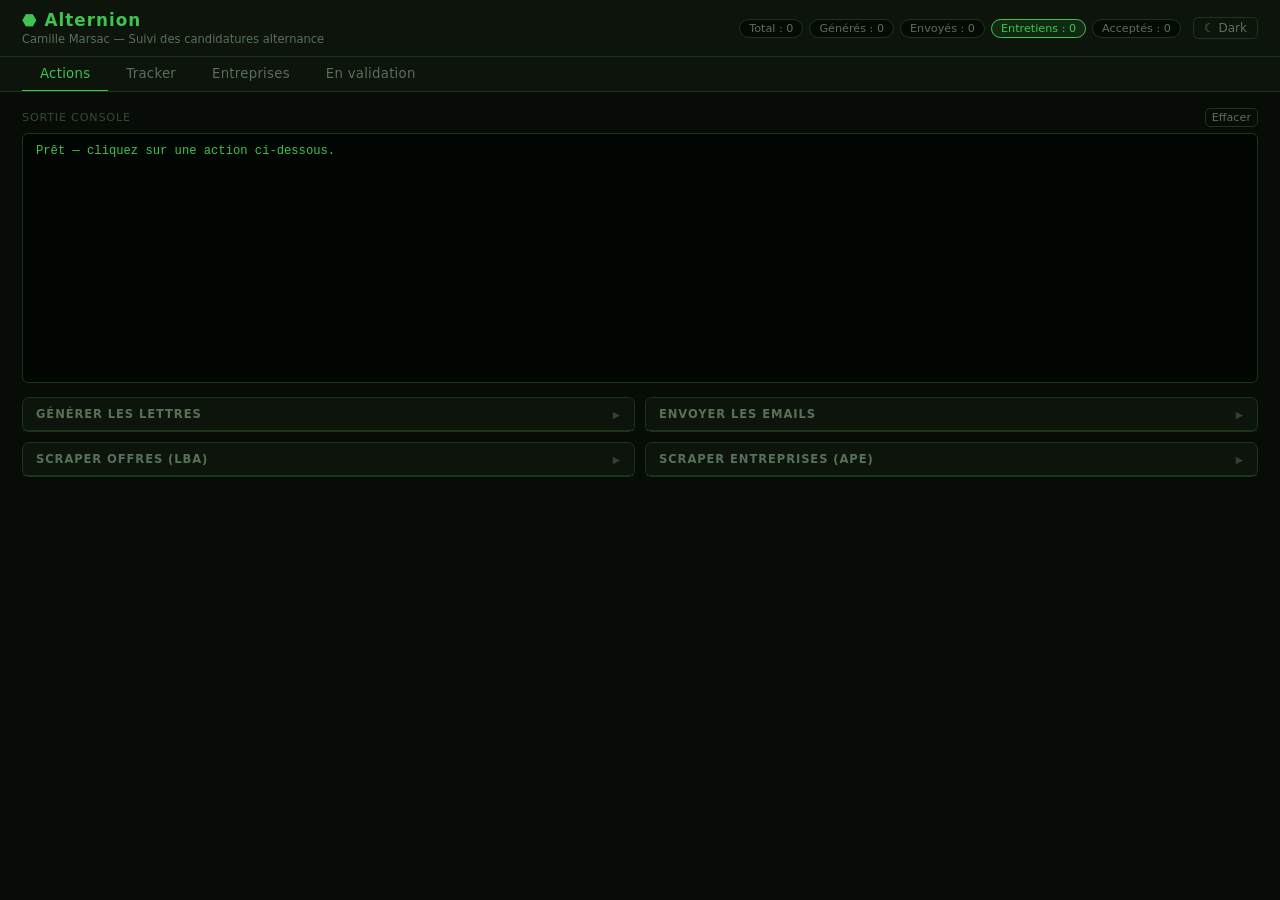
==== commit 0986b152: "Ajouts divers" ====
--- a/src/main/resources/dashboard.html
+++ b/src/main/resources/dashboard.html
@@ -83,12 +83,11 @@
     .pane.on { display:block; }
 
     /* ── Grille actions ───────────────────────────────── */
-    .act-grid { display:grid; grid-template-columns:repeat(4,1fr); gap:10px; margin-bottom:14px; }
-    @media(max-width:1100px) { .act-grid { grid-template-columns:repeat(2,1fr); } }
-    @media(max-width:580px)  { .act-grid { grid-template-columns:1fr; } }
+    .act-grid { display:grid; grid-template-columns:repeat(2,1fr); gap:10px; margin-bottom:14px; }
+    @media(max-width:700px)  { .act-grid { grid-template-columns:1fr; } }
 
     /* ── Cards collapsibles ───────────────────────────── */
-    .card { background:var(--bg-s); border:1px solid var(--brd); border-radius:7px; overflow:hidden; }
+    .card { background:var(--bg-s); border:1px solid var(--brd); border-radius:7px; }
     .card-hdr { display:flex; align-items:center; justify-content:space-between; padding:9px 13px;
                 cursor:pointer; background:none; border:none; width:100%; color:var(--txt-d);
                 font-size:.72rem; text-transform:uppercase; letter-spacing:.08em; font-weight:600;
@@ -210,6 +209,13 @@
     code { background:var(--bg-i); border:1px solid var(--brd); border-radius:3px;
            padding:1px 5px; font-size:.8em; color:var(--txt-d); }
     .hint { font-size:.72rem; color:var(--txt-d); margin-top:6px; }
+
+    /* ── Scrollbars ───────────────────────────────────────── */
+    ::-webkit-scrollbar { width:7px; height:7px; }
+    ::-webkit-scrollbar-track { background:var(--bg-i); border-radius:4px; }
+    ::-webkit-scrollbar-thumb { background:var(--txt-d); border-radius:4px; }
+    ::-webkit-scrollbar-thumb:hover { background:var(--acc); }
+    * { scrollbar-width:thin; scrollbar-color:var(--txt-d) var(--bg-i); }
   </style>
 </head>
 <body>
@@ -240,6 +246,11 @@
 
 <!-- ── Pane : Actions ───────────────────────────────────── -->
 <div id="pActions" class="pane on">
+  <div class="con-hdr">
+    <span class="con-lbl">Sortie console</span>
+    <button class="btn btn-o btn-xs" onclick="clearConsole()">Effacer</button>
+  </div>
+  <div class="con-box" id="console" style="margin-bottom:14px">Pr&ecirc;t &mdash; cliquez sur une action ci-dessous.</div>
   <div class="act-grid">
 
     <!-- Générer les lettres -->
@@ -432,12 +443,6 @@
     </div>
 
   </div><!-- /act-grid -->
-
-  <div class="con-hdr">
-    <span class="con-lbl">Sortie console</span>
-    <button class="btn btn-o btn-xs" onclick="clearConsole()">Effacer</button>
-  </div>
-  <div class="con-box" id="console">Pr&ecirc;t &mdash; cliquez sur une action ci-dessus.</div>
 </div>
 
 <!-- ── Pane : Tracker ────────────────────────────────────── -->
@@ -495,7 +500,7 @@
 <!-- ── Pane : En validation ──────────────────────────────── -->
 <div id="pCsv" class="pane">
   <div class="tb-hdr">
-    <span class="tb-tit">Contenu de <code>data/entreprises.csv</code></span>
+    <span class="tb-tit">Contenu de <code>data/enValidation.csv</code></span>
     <button class="btn btn-g btn-sm" onclick="ouvrirAjout()">+ Ajouter</button>
   </div>
   <div class="tbl-wrap">
@@ -770,11 +775,13 @@
           + '<td>' + (hasOffre
               ? '<span class="bdg bdg-offre">offre</span>'
               : '<span class="bdg bdg-ent">entreprise</span>') + '</td>'
-          + '<td><div class="ra">'
+          + '<td onclick="event.stopPropagation()"><div class="ra">'
           + (deja
               ? '<span class="bdg bdg-done">\u2713 Ajout\u00e9e</span>'
-              : '<button class="btn btn-g btn-xs" onclick="event.stopPropagation();ajouterOffre(this,'
-                + JSON.stringify(row).replace(/'/g, "&#39;") + ')">\u2192 Valider</button>')
+              : '<button class="btn btn-g btn-xs" onclick="ajouterOffre(this,'
+                + JSON.stringify(row).replace(/"/g, '&quot;').replace(/'/g, "&#39;") + ')">\u2192 Valider</button>')
+          + '<button class="btn btn-d btn-xs" title="Supprimer" onclick="supprimerOffre(this,'
+            + JSON.stringify(row).replace(/"/g, '&quot;').replace(/'/g, "&#39;") + ')">\u2715</button>'
           + '</div></td>'
           + '</tr>';
 
@@ -787,11 +794,18 @@
           '<a href="' + esc(row.url) + '" target="_blank" onclick="event.stopPropagation()">'
           + esc(row.url) + '</a>']);
 
+        var ville = (row.ville || (row.code_postal || '').replace(/^\d{4,5}\s*/, '')).trim();
+        var gQuery = encodeURIComponent((row.societe || '') + (ville ? ' ' + ville : ''));
+        var gBtn = '<div class="dl" style="margin-top:6px;padding-top:6px;border-top:1px solid var(--brd)">'
+          + '<span class="dk">Recherche</span>'
+          + '<span class="dv"><a href="https://www.google.com/search?q=' + gQuery + '" target="_blank" onclick="event.stopPropagation()" class="btn btn-o btn-xs" style="text-decoration:none">🔍 ' + esc(row.societe || '') + '</a></span></div>';
+
         var detRow = '<tr id="' + detId + '" class="drow" style="display:none">'
           + '<td colspan="5"><div class="det-box">'
           + (details.length
               ? details.map(d => '<div class="dl"><span class="dk">' + d[0] + '</span><span class="dv">' + d[1] + '</span></div>').join('')
               : '<span style="color:var(--txt-m);font-size:.78rem">Aucun d\u00e9tail disponible.</span>')
+          + gBtn
           + '</div></td></tr>';
 
         return mainRow + detRow;
@@ -822,7 +836,23 @@
   }
 }
 
-/* ── En validation (entreprises.csv) ─────────────────────── */
+async function supprimerOffre(btn, row) {
+  if (!confirm('Supprimer\u00a0«\u00a0' + (row.societe || '') + '\u00a0» du bucket\u00a0?')) return;
+  btn.disabled = true;
+  var res = await fetch('/api/del-offre', { method:'POST', headers:{'Content-Type':'application/json'},
+    body: JSON.stringify(row) }).then(r => r.json()).catch(() => ({ error: 'r\u00e9seau' }));
+  if (res.ok) {
+    var tr = btn.closest('tr');
+    var next = tr && tr.nextElementSibling;
+    if (next && next.classList.contains('drow')) next.remove();
+    if (tr) tr.remove();
+  } else {
+    btn.disabled = false;
+    alert('Erreur\u00a0: ' + (res.error || 'inconnue'));
+  }
+}
+
+/* ── En validation (enValidation.csv) ────────────────────── */
 async function loadCsv() {
   const rows = await fetch('/api/csv').then(r => r.json()).catch(() => []);
   document.getElementById('csvBody').innerHTML = rows.length
